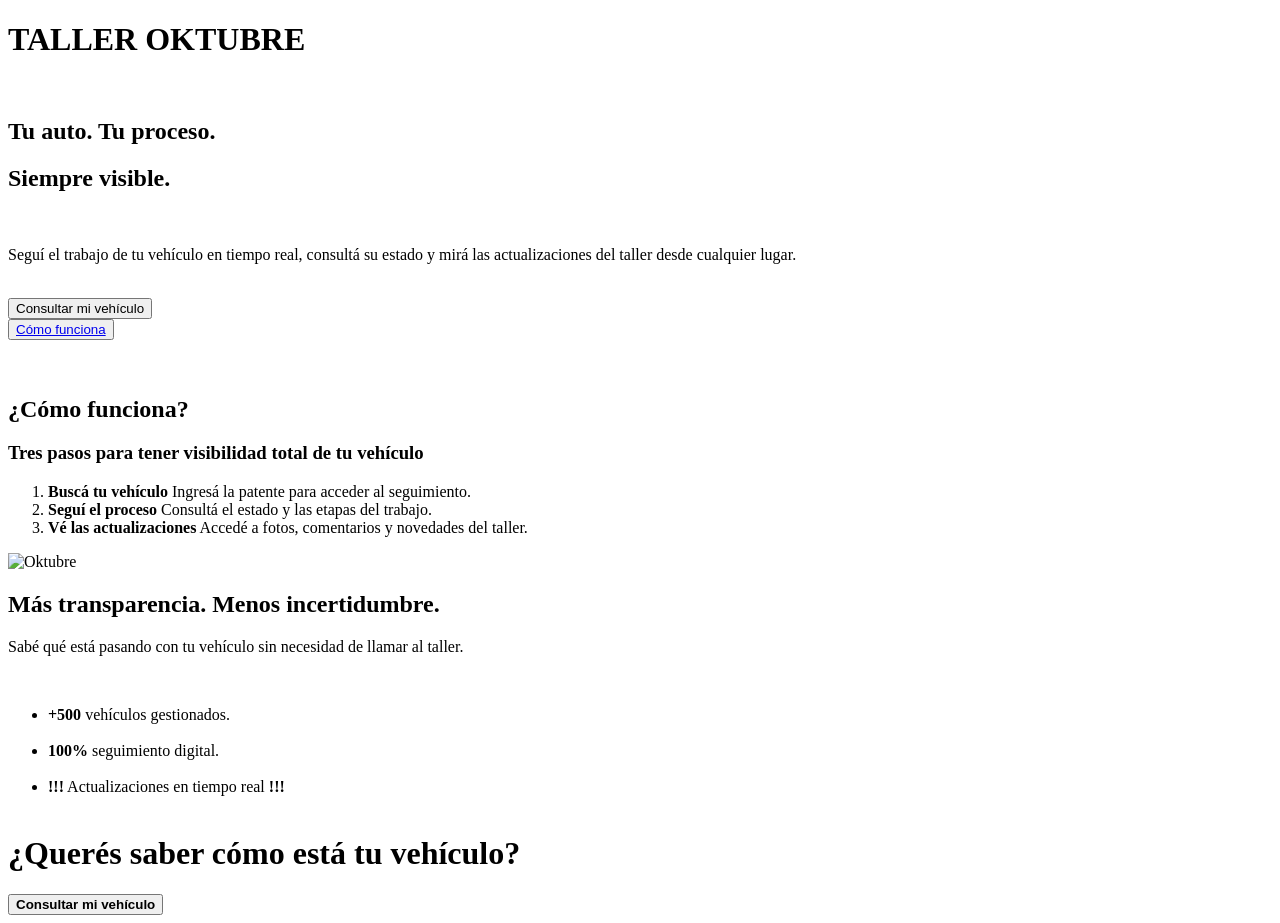
==== index.html @ 421cef33 "actualizacion" ====
<!doctype html>
<html lang="es">
  <head>
    <meta charset="UTF-8" />
    <meta name="viewport" content="width=device-width, initial-scale=1.0" />
    <title>Taller Oktubre</title>
  </head>

  <body>
    <h1>TALLER OKTUBRE</h1>

    <br />

    <h2>Tu auto. Tu proceso.</h2>
    <h2>Siempre visible.</h2>

    <br />

    <p>
      Seguí el trabajo de tu vehículo en tiempo real, consultá su estado y mirá
      las actualizaciones del taller desde cualquier lugar.
    </p>

    <br />

    <button>Consultar mi vehículo</button>

    <br />

    <button>
      <a href="#Funcionamiento">Cómo funciona</a>
    </button>

    <br /><br /><br />

    <h2 id="Funcionamiento">¿Cómo funciona?</h2>

    <h3>Tres pasos para tener visibilidad total de tu vehículo</h3>

    <ol>
      <li>
        <strong>Buscá tu vehículo</strong>
        <span>Ingresá la patente para acceder al seguimiento.</span>
      </li>

      <li>
        <strong>Seguí el proceso</strong>
        <span>Consultá el estado y las etapas del trabajo.</span>
      </li>

      <li>
        <strong>Vé las actualizaciones</strong>
        <span>Accedé a fotos, comentarios y novedades del taller.</span>
      </li>
    </ol>

    <img
      src="https://i.ytimg.com/vi/rQAm0OWeQZY/maxresdefault.jpg"
      alt="Oktubre"
    />

    <h2>Más transparencia. Menos incertidumbre.</h2>
    <p>
      Sabé qué está pasando con tu vehículo sin necesidad de llamar al taller.
    </p>
    <br />
    <ul>
      <p>
        <li><strong>+500</strong> vehículos gestionados.</li>
        <br />
        <li><strong>100%</strong> seguimiento digital.</li>
        <br />
        <li>
          <strong>!!!</strong> Actualizaciones en tiempo real
          <strong>!!!</strong>
        </li>
        <br />
      </p>
    </ul>
    <h1>¿Querés saber cómo está tu vehículo?</h1>
    <button>
      <strong>Consultar mi vehículo</strong>
    </button>
  </body>
</html>
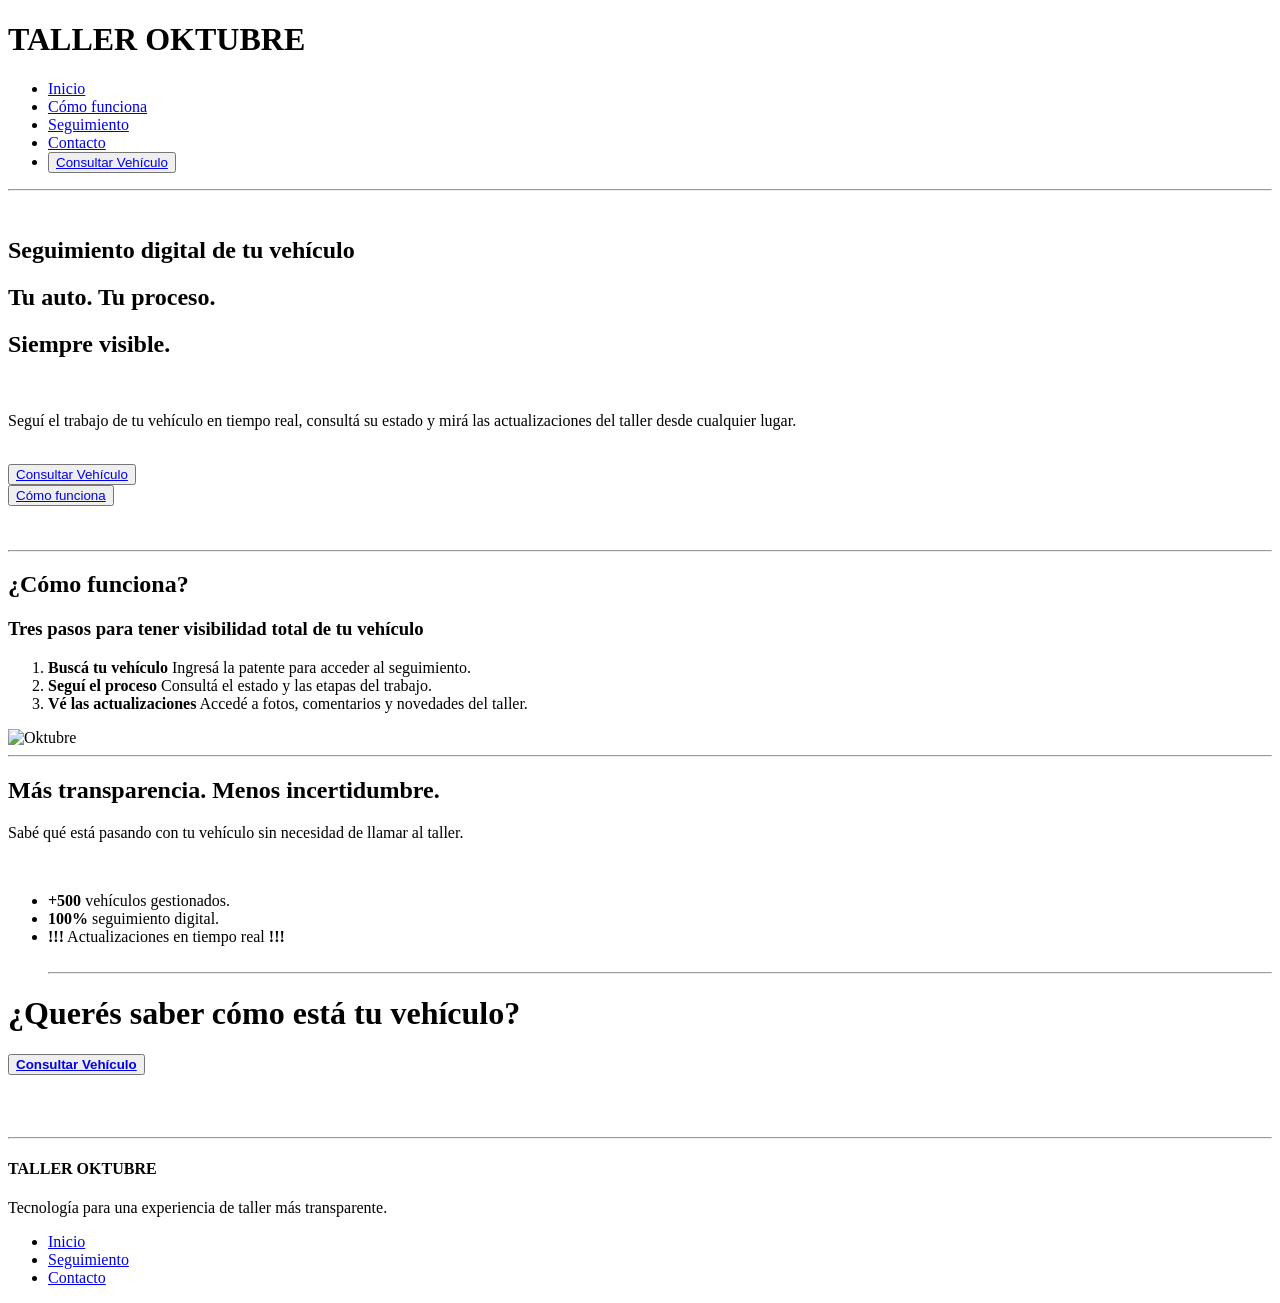
==== commit adee1800: "feaTure: Add link to consultarVehiculo.html in index.html" ====
--- a/index.html
+++ b/index.html
@@ -7,79 +7,112 @@
   </head>
 
   <body>
-    <h1>TALLER OKTUBRE</h1>
+    <header>
+      <h1 id="Inicio">TALLER OKTUBRE</h1>
+      <nav>
+        <ul>
+          <li><a href="#Inicio">Inicio</a></li>
+          <li><a href="#Funcionamiento">Cómo funciona</a></li>
+          <li><a href="#Seguimiento">Seguimiento</a></li>
+          <li><a href="#Contacto">Contacto</a></li>
+          <li>
+            <button>
+              <a href="consultarVehiculo.html">Consultar Vehículo</a>
+            </button>
+          </li>
+        </ul>
+      </nav>
+      <hr />
+    </header>
+    <br />
+    <main>
+      <section>
+        <h1>Seguimiento digital de tu vehículo</h1>
+        <h2>Tu auto. Tu proceso.</h2>
+        <h2>Siempre visible.</h2>
+      </section>
+      <br />
 
-    <br />
+      <p>
+        Seguí el trabajo de tu vehículo en tiempo real, consultá su estado y
+        mirá las actualizaciones del taller desde cualquier lugar.
+      </p>
 
-    <h2>Tu auto. Tu proceso.</h2>
-    <h2>Siempre visible.</h2>
+      <br />
 
-    <br />
+      <button>
+        <a href="consultarVehiculo.html">Consultar Vehículo</a>
+      </button>
 
-    <p>
-      Seguí el trabajo de tu vehículo en tiempo real, consultá su estado y mirá
-      las actualizaciones del taller desde cualquier lugar.
-    </p>
+      <br />
 
-    <br />
+      <button>
+        <a href="#Funcionamiento">Cómo funciona</a>
+      </button>
 
-    <button>Consultar mi vehículo</button>
+      <br /><br /><br />
+      <section>
+        <hr />
+        <h2 id="Funcionamiento">¿Cómo funciona?</h2>
 
-    <br />
+        <h3>Tres pasos para tener visibilidad total de tu vehículo</h3>
 
-    <button>
-      <a href="#Funcionamiento">Cómo funciona</a>
-    </button>
+        <ol>
+          <li>
+            <strong>Buscá tu vehículo</strong>
+            <span>Ingresá la patente para acceder al seguimiento.</span>
+          </li>
 
-    <br /><br /><br />
+          <li>
+            <strong>Seguí el proceso</strong>
+            <span>Consultá el estado y las etapas del trabajo.</span>
+          </li>
 
-    <h2 id="Funcionamiento">¿Cómo funciona?</h2>
-
-    <h3>Tres pasos para tener visibilidad total de tu vehículo</h3>
-
-    <ol>
-      <li>
-        <strong>Buscá tu vehículo</strong>
-        <span>Ingresá la patente para acceder al seguimiento.</span>
-      </li>
-
-      <li>
-        <strong>Seguí el proceso</strong>
-        <span>Consultá el estado y las etapas del trabajo.</span>
-      </li>
-
-      <li>
-        <strong>Vé las actualizaciones</strong>
-        <span>Accedé a fotos, comentarios y novedades del taller.</span>
-      </li>
-    </ol>
-
+          <li>
+            <strong>Vé las actualizaciones</strong>
+            <span>Accedé a fotos, comentarios y novedades del taller.</span>
+          </li>
+        </ol>
+      </section>
+    </main>
     <img
       src="https://i.ytimg.com/vi/rQAm0OWeQZY/maxresdefault.jpg"
       alt="Oktubre"
     />
-
+    <hr />
     <h2>Más transparencia. Menos incertidumbre.</h2>
     <p>
       Sabé qué está pasando con tu vehículo sin necesidad de llamar al taller.
     </p>
     <br />
     <ul>
-      <p>
-        <li><strong>+500</strong> vehículos gestionados.</li>
-        <br />
-        <li><strong>100%</strong> seguimiento digital.</li>
-        <br />
-        <li>
-          <strong>!!!</strong> Actualizaciones en tiempo real
-          <strong>!!!</strong>
-        </li>
-        <br />
-      </p>
+      <li><strong>+500</strong> vehículos gestionados.</li>
+
+      <li><strong>100%</strong> seguimiento digital.</li>
+
+      <li>
+        <strong>!!!</strong> Actualizaciones en tiempo real
+        <strong>!!!</strong>
+      </li>
+      <br />
+      <hr />
     </ul>
-    <h1>¿Querés saber cómo está tu vehículo?</h1>
+    <h1 id="Seguimiento">¿Querés saber cómo está tu vehículo?</h1>
     <button>
-      <strong>Consultar mi vehículo</strong>
+      <a href="consultarVehiculo.html"><strong>Consultar Vehículo</strong></a>
     </button>
+    <br /><br /><br /><br />
+    <hr />
+    <footer>
+      <h4>TALLER OKTUBRE</h4>
+      <span>Tecnología para una experiencia de taller más transparente.</span>
+      <nav>
+        <ul>
+          <li><a href="#Inicio">Inicio</a></li>
+          <li><a href="#Seguimiento">Seguimiento</a></li>
+          <li><a href="#Contacto">Contacto</a></li>
+        </ul>
+      </nav>
+    </footer>
   </body>
 </html>
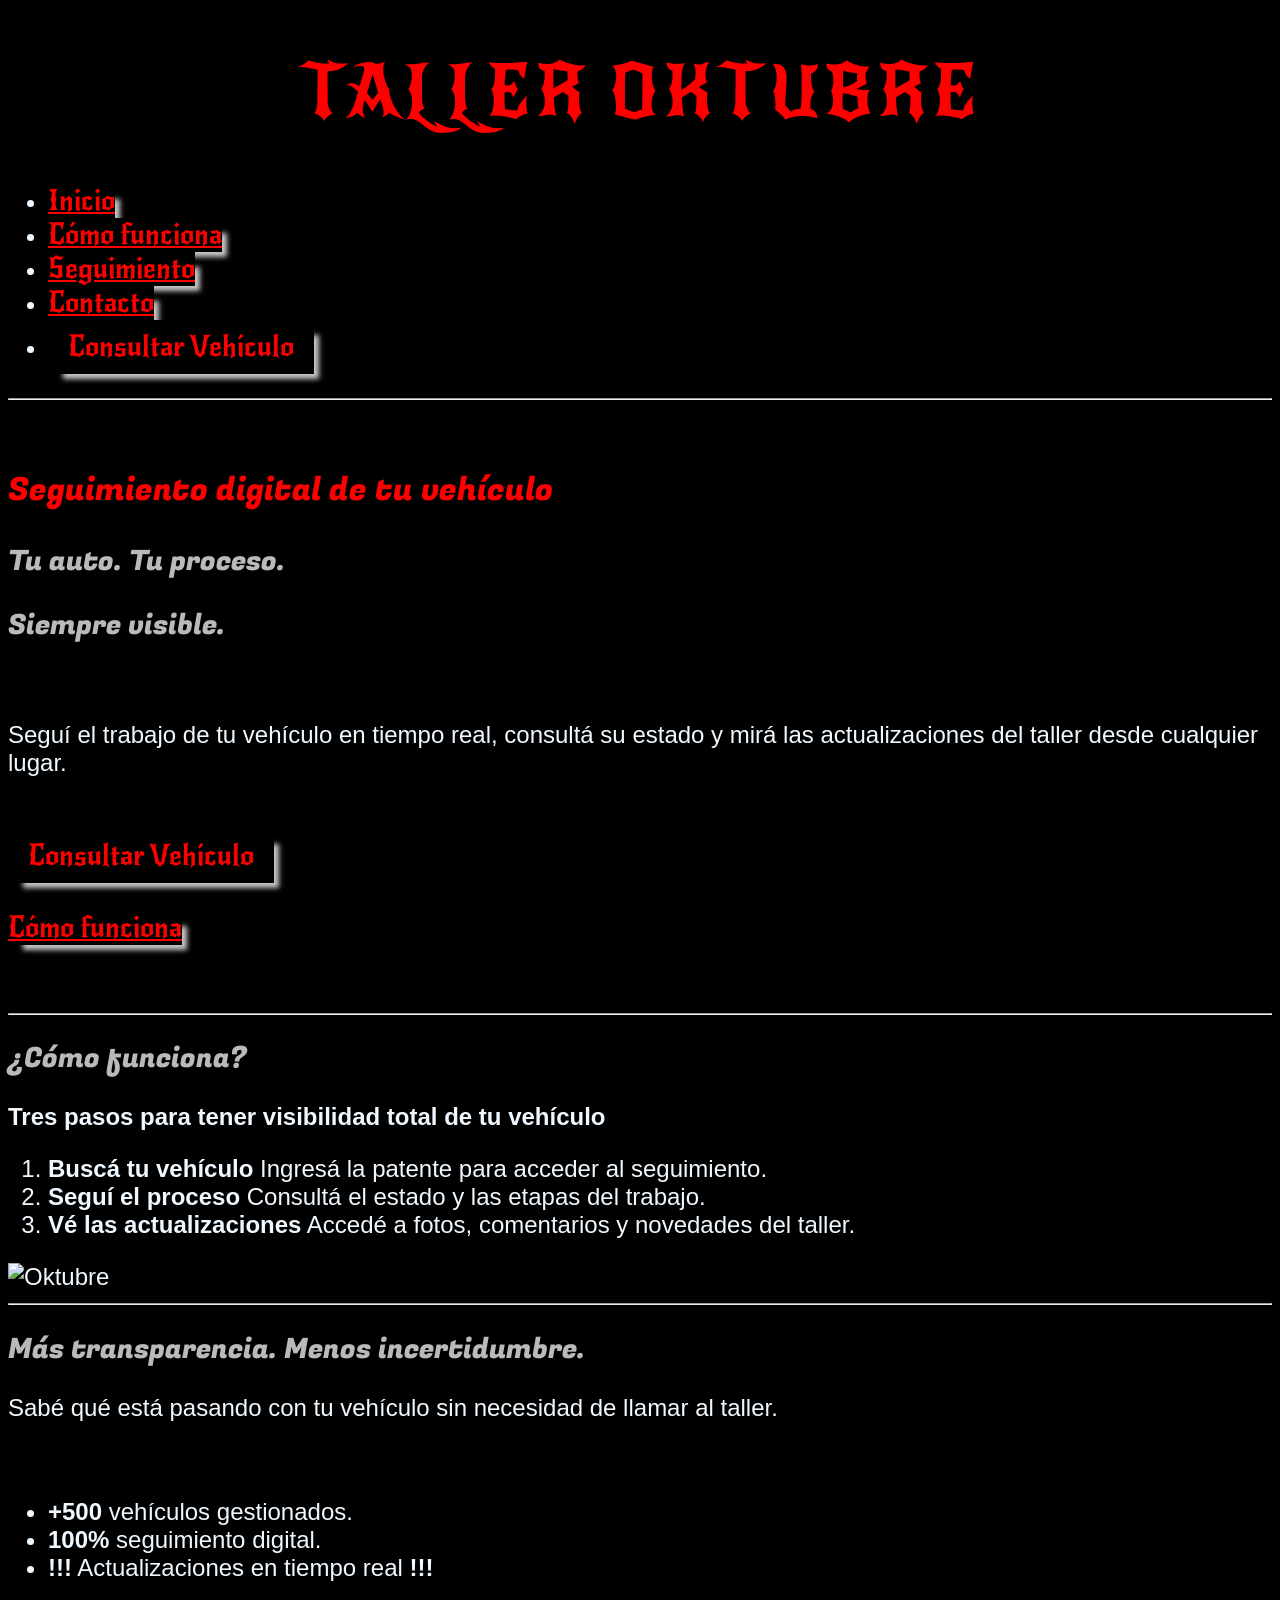
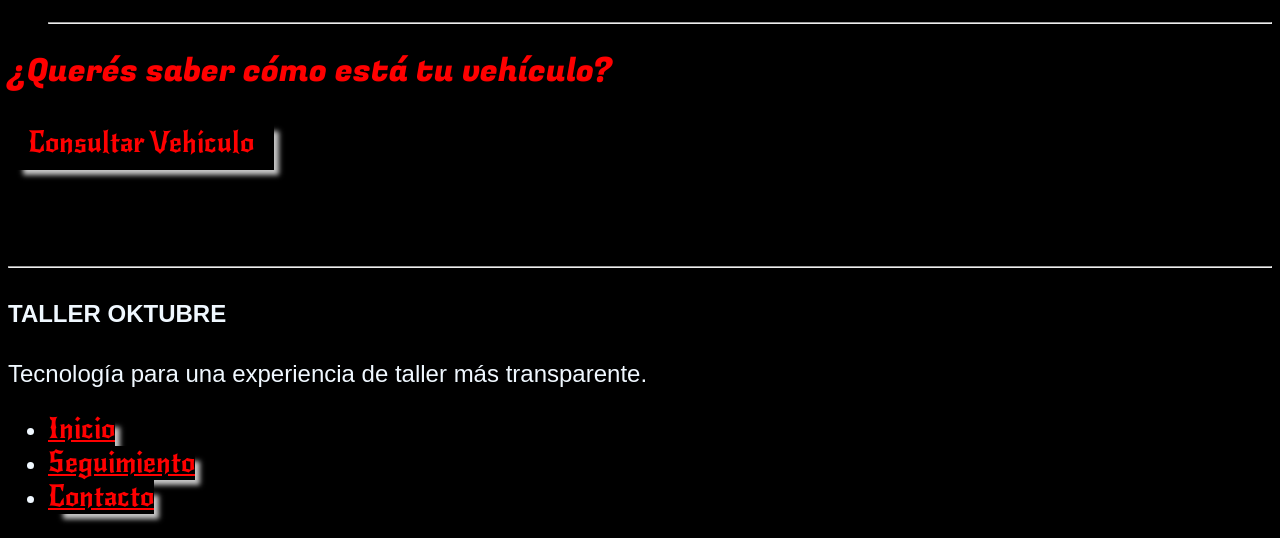
==== commit e8f363fa: "Feature:Estilo" ====
--- a/index.html
+++ b/index.html
@@ -4,6 +4,8 @@
     <meta charset="UTF-8" />
     <meta name="viewport" content="width=device-width, initial-scale=1.0" />
     <title>Taller Oktubre</title>
+    <link rel="stylesheet" href="./style.css" />   
+
   </head>
 
   <body>
@@ -16,9 +18,8 @@
           <li><a href="#Seguimiento">Seguimiento</a></li>
           <li><a href="#Contacto">Contacto</a></li>
           <li>
-            <button>
-              <a href="consultarVehiculo.html">Consultar Vehículo</a>
-            </button>
+              <a class="btn" href="consultarVehiculo.html">Consultar Vehículo</a>
+            
           </li>
         </ul>
       </nav>
@@ -40,15 +41,11 @@
 
       <br />
 
-      <button>
-        <a href="consultarVehiculo.html">Consultar Vehículo</a>
-      </button>
+        <a class="btn" href="consultarVehiculo.html">Consultar Vehículo</a>
 
-      <br />
+      <br/><br/>
 
-      <button>
         <a href="#Funcionamiento">Cómo funciona</a>
-      </button>
 
       <br /><br /><br />
       <section>
@@ -98,9 +95,7 @@
       <hr />
     </ul>
     <h1 id="Seguimiento">¿Querés saber cómo está tu vehículo?</h1>
-    <button>
-      <a href="consultarVehiculo.html"><strong>Consultar Vehículo</strong></a>
-    </button>
+      <a class="btn" href="consultarVehiculo.html">Consultar Vehículo</a>
     <br /><br /><br /><br />
     <hr />
     <footer>
--- a/style.css
+++ b/style.css
@@ -0,0 +1,63 @@
+
+@import url('https://fonts.googleapis.com/css2?family=Fugaz+One&family=New+Rocker&display=swap');* {
+    font-family: Arial, sans-serif;
+    font-size: 24px;
+    background-color: #000000;
+    color:aliceblue
+}
+
+
+
+
+h1 {
+    color: #ff0000;
+    font-size: 32px;
+    font-family: "Fugaz One", sans-serif;
+    font-weight: 50;
+    
+}
+
+#Inicio {
+    font-size:72px;
+    letter-spacing: 4px;
+    font-family: "New Rocker", system-ui;
+    text-align: center;
+}
+
+h2  {
+    color: #bbbaba;
+    font-size: 28px;
+    font-family: "Fugaz One", sans-serif;
+    font-weight: 50;
+}
+
+button {
+    font-size: 32px;
+    color:#ff0000;
+    background-color: #000000;
+    font-family: "New Rocker", system-ui;
+    
+}
+
+a {
+    font-size: 28px;
+    color:#ff0000;
+    font-family: "New Rocker", system-ui;
+    box-shadow: 10px 10px 5px -5px rgba(199,199,199,1);
+    -webkit-box-shadow: 10px 10px 5px -5px rgba(199,199,199,1);
+    -moz-box-shadow: 10px 10px 5px -5px rgba(199,199,199,1);
+    
+}
+
+.btn {
+    font-size: 28px;
+    color:#ff0000;
+    background-color: #000000;
+    font-family: "New Rocker", system-ui;
+    box-shadow: 10px 10px 5px -5px rgba(199,199,199,1);
+    -webkit-box-shadow: 10px 10px 5px -5px rgba(199,199,199,1);
+    -moz-box-shadow: 10px 10px 5px -5px rgba(199,199,199,1);
+    padding: 10px 20px;
+    text-decoration: none;
+    display: inline-block;
+}
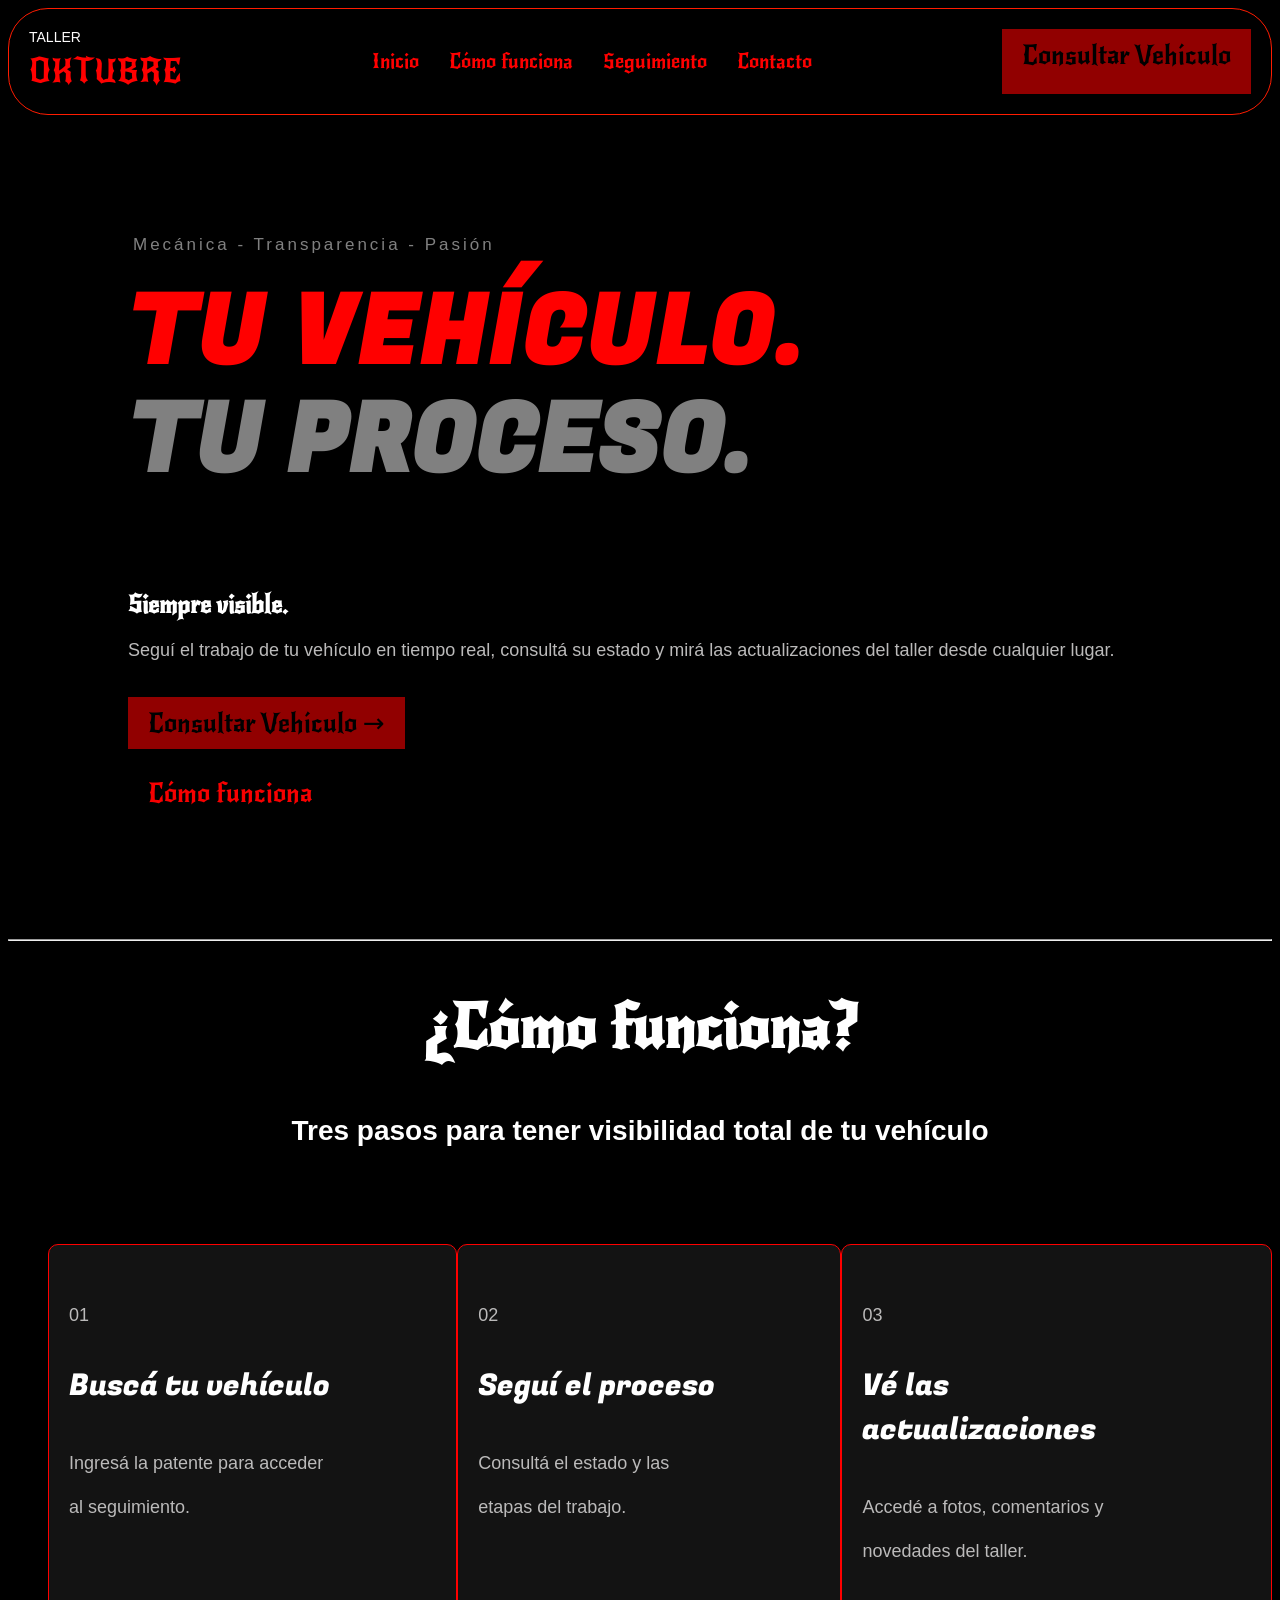
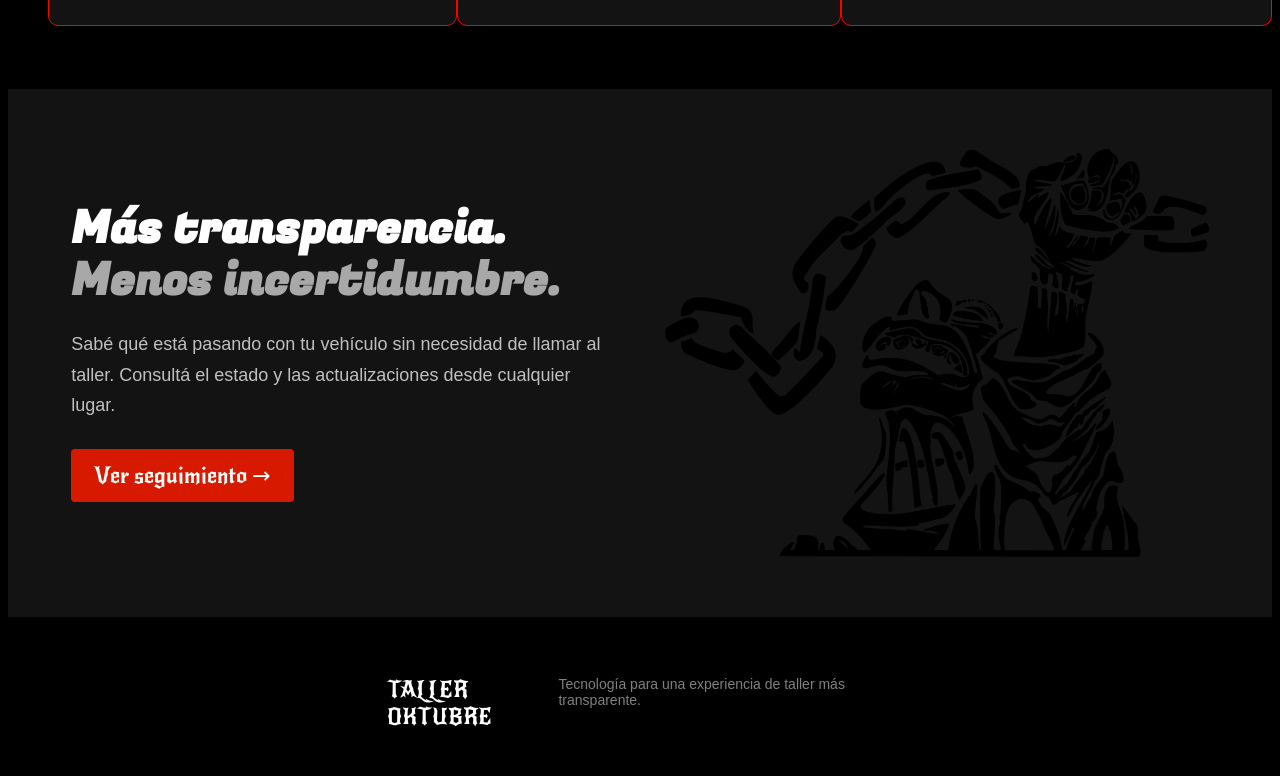
==== commit aba75b5d: "index actualizado" ====
--- a/index.html
+++ b/index.html
@@ -9,30 +9,32 @@
   </head>
 
   <body>
-    <header>
-      <h1 id="Inicio">TALLER OKTUBRE</h1>
-      <nav>
-        <ul>
-          <li><a href="#Inicio">Inicio</a></li>
-          <li><a href="#Funcionamiento">Cómo funciona</a></li>
-          <li><a href="#Seguimiento">Seguimiento</a></li>
-          <li><a href="#Contacto">Contacto</a></li>
-          <li>
-              <a class="btn" href="consultarVehiculo.html">Consultar Vehículo</a>
-            
-          </li>
-        </ul>
+    <header id="Inicio" >
+      <a href="#Inicio">
+        <span class="title-normal">TALLER</span> 
+        <span class="title-brand">OKTUBRE</span>
+      </a>
+      
+      <nav class="nav-inicio">
+          <a href="#Inicio">Inicio</a>
+          <a href="#Funcionamiento">Cómo funciona</a>
+          <a href="#Seguimiento">Seguimiento</a>
+          <a href="#Contacto">Contacto</a>
+          
       </nav>
-      <hr />
+      <a class="btn-inicio" href="consultarVehiculo.html">Consultar Vehículo</a>
+  
     </header>
-    <br />
+    
+  
     <main>
-      <section>
-        <h1>Seguimiento digital de tu vehículo</h1>
-        <h2>Tu auto. Tu proceso.</h2>
-        <h2>Siempre visible.</h2>
-      </section>
-      <br />
+      <div class="hero">
+        <span class="hero-info">Mecánica - Transparencia - Pasión</span>
+
+        <h1 class="hero-titulo">TU VEHÍCULO.</h1>
+        <h2 class="hero-titulo2">TU PROCESO.</h2>
+        <h2 class="hero-subtitulo">Siempre visible.</h2>
+      
 
       <p>
         Seguí el trabajo de tu vehículo en tiempo real, consultá su estado y
@@ -41,73 +43,91 @@
 
       <br />
 
-        <a class="btn" href="consultarVehiculo.html">Consultar Vehículo</a>
+        <a class="hero-btn" href="consultarVehiculo.html">Consultar Vehículo →</a>
 
       <br/><br/>
 
-        <a href="#Funcionamiento">Cómo funciona</a>
-
-      <br /><br /><br />
-      <section>
-        <hr />
-        <h2 id="Funcionamiento">¿Cómo funciona?</h2>
+        <a class="funcionamiento-btn" href="#Funcionamiento">Cómo funciona</a>
+      
+      </div>
+      <hr>
+      <section class="como-funciona" id="Funcionamiento">
+        <h2>¿Cómo funciona?</h2>
 
         <h3>Tres pasos para tener visibilidad total de tu vehículo</h3>
+        <br>
 
-        <ol>
-          <li>
-            <strong>Buscá tu vehículo</strong>
+        <ol class="pasos-funcionamiento">
+          <li class="tarjeta-funcionamiento"> 
+            <span>01</span>
+            
+            <p>Buscá tu vehículo</p>
             <span>Ingresá la patente para acceder al seguimiento.</span>
           </li>
 
-          <li>
-            <strong>Seguí el proceso</strong>
+          <li class="tarjeta-funcionamiento">
+            <span>02</span>
+            <p>Seguí el proceso</p>
             <span>Consultá el estado y las etapas del trabajo.</span>
           </li>
 
-          <li>
-            <strong>Vé las actualizaciones</strong>
+          <li class="tarjeta-funcionamiento">
+            <span>03</span>
+            <p>Vé las actualizaciones</p>
             <span>Accedé a fotos, comentarios y novedades del taller.</span>
           </li>
         </ol>
       </section>
     </main>
-    <img
-      src="https://i.ytimg.com/vi/rQAm0OWeQZY/maxresdefault.jpg"
-      alt="Oktubre"
-    />
-    <hr />
-    <h2>Más transparencia. Menos incertidumbre.</h2>
-    <p>
-      Sabé qué está pasando con tu vehículo sin necesidad de llamar al taller.
-    </p>
-    <br />
-    <ul>
-      <li><strong>+500</strong> vehículos gestionados.</li>
+    
 
-      <li><strong>100%</strong> seguimiento digital.</li>
+    <section class="div-mas-transparencia" id="Seguimiento">
 
-      <li>
-        <strong>!!!</strong> Actualizaciones en tiempo real
-        <strong>!!!</strong>
-      </li>
-      <br />
-      <hr />
-    </ul>
-    <h1 id="Seguimiento">¿Querés saber cómo está tu vehículo?</h1>
-      <a class="btn" href="consultarVehiculo.html">Consultar Vehículo</a>
-    <br /><br /><br /><br />
-    <hr />
+    <div class="transparencia-contenido">
+
+        <!-- TEXTO A LA IZQUIERDA -->
+        <div class="transparencia-texto">
+
+            <h2 class="h2-mas-transparencia">
+                Más transparencia.
+            </h2>
+
+            <h2 class="h2-menos-incertidumbre">
+                Menos incertidumbre.
+            </h2>
+
+            <p>
+                Sabé qué está pasando con tu vehículo
+                sin necesidad de llamar al taller.
+                Consultá el estado y las actualizaciones
+                desde cualquier lugar.
+            </p>
+
+            <a class="ver-seguimiento-btn"
+              href="consultarVehiculo.html">
+                Ver seguimiento →
+            </a>
+
+        </div>
+
+        <!-- IMAGEN A LA DERECHA -->
+        <div class="transparencia-imagen">
+            <img src="images/indio.png" alt="Imagen de Oktubre">
+        </div>
+
+    </div>
+
+  </section>
+
+
+    <br /><br /><br />
+    
     <footer>
-      <h4>TALLER OKTUBRE</h4>
-      <span>Tecnología para una experiencia de taller más transparente.</span>
-      <nav>
-        <ul>
-          <li><a href="#Inicio">Inicio</a></li>
-          <li><a href="#Seguimiento">Seguimiento</a></li>
-          <li><a href="#Contacto">Contacto</a></li>
-        </ul>
-      </nav>
+      <a href="#Inicio">
+        <span class="title-footer">TALLER OKTUBRE</span>
+      </a>
+      <span class="info-footer">Tecnología para una experiencia de taller más transparente.</span>
+
     </footer>
   </body>
 </html>
--- a/style.css
+++ b/style.css
@@ -1,63 +1,345 @@
 
-@import url('https://fonts.googleapis.com/css2?family=Fugaz+One&family=New+Rocker&display=swap');* {
-    font-family: Arial, sans-serif;
+@import url('https://fonts.googleapis.com/css2?family=Fugaz+One&family=New+Rocker&display=swap');
+
+* {
+    background-color: #000000;
+    box-sizing: border-box;
+    text-decoration: none;
+
+}
+
+header {
+    display: flex;
+    justify-content: space-between;
+    text-align: justify;
+    padding: 20px;
+    border-radius: 40px 40px 40px 40px;
+-webkit-border-radius: 40px 40px 40px 40px;
+-moz-border-radius: 40px 40px 40px 40px;
+border: 1px solid #ff1c00;
+}
+
+.nav-inicio {
+    display: flex;
+    justify-content: space-between;
+    text-align: justify;
+    padding: 0px;
+    border-radius: 40px 40px 40px 40px;
+    gap: 10px;
+}
+
+.title-normal {
+    font-size: 14px;
+    color: #fdfbfb;
+    font-family: arial, Helvetica, sans-serif;
+    margin-bottom: 7px;
+    display: flex;
+    
+}
+
+.title-brand {
+    font-size: 32px;
+    color: #ff0000;
+    font-family: "New Rocker", system-ui;
+}
+
+header nav a {
+    color: #ff0000;
+    text-decoration: none;
+    font-size: 20px;
+    margin: 20px 10px;
+    font-family: "New Rocker", system-ui;
+}
+
+header nav a:hover {
+    color: #ffffff;
+    transition: 0.3s;
+}
+
+.btn-inicio {
+    font-size: 26px;
+    color:#000000;
+    background-color: #ff000091;
+    font-family: "New Rocker", system-ui;
+    padding: 10px 20px;
+    text-decoration: none;
+    display: flex;
+    text-align: right;
+}
+
+.btn-inicio:hover {
+    background-color: #000000;
+    color: #ff0000;
+    transition: 0.3s;
+    border: 1px solid #ff0000;
+}
+
+.hero {
+    
+    flex-direction: column;
+    margin: 120px;  
+    
+
+}
+
+.hero-info {
+    margin-bottom: 20px;
+    color: grey;
+    font-size: 17px;
+    font-family:Arial, Helvetica, sans-serif;
+    letter-spacing: 3px;
+    padding: 5px;
+
+}
+
+.hero-titulo {
+    font-size: 95px;
+    letter-spacing: 3px;
+    font-family: "Fugaz One", sans-serif;
+    font-weight: bold;
+    margin-top: 10px;
+    color: #ff0000;
+}
+
+.hero-titulo2 {
+    display: flex;
+    font-size: 95px;
+    letter-spacing: 1px;
+    font-family: "Fugaz One", sans-serif;
+    gap: 34px;
+    color: grey;
+    margin-top:-95px;
+}
+
+.hero-subtitulo {
+    font-family: "New Rocker", system-ui;
+    color: white;
     font-size: 24px;
+    margin-top: 18px;
+}
+
+div p {
+    font-family: "arial", Helvetica, sans-serif;
+    color: #bbbaba;
+    font-size: 18px;
+    margin-top: 18px;
+    text-align: justify;
+}
+
+.hero-btn {
+    font-size: 26px;
+    color: #000000;
+    background-color: #ff000091;
+    font-family: "New Rocker", system-ui;
+    padding: 10px 20px;
+    text-decoration: none;
+    display: inline-flex;
+}
+
+.hero-btn:hover {
     background-color: #000000;
-    color:aliceblue
-}
-
-
-
-
-h1 {
-    color: #ff0000;
-    font-size: 32px;
+    color: #ff0000;
+    transition: 0.3s;
+    border: 1px solid #ff0000;
+}
+
+.funcionamiento-btn {
+    font-size: 26px;
+    color: #f70000;
+    background-color: #00000091;
+    font-family: "New Rocker", system-ui;
+    padding: 10px 20px;
+    text-decoration: none;
+    display: inline-flex;
+}
+
+.funcionamiento-btn:hover {
+    background-color: #f30000;
+    color: #000000;
+    transition: 0.3s;
+    border: 1px solid grey;
+}
+
+
+.como-funciona {
+    color: white;
+    text-align: center;
+    font-size: 40px;
+    font-family: "New Rocker", system-ui;
+
+}
+
+.como-funciona h3  {
+    font-size: 28px;
+    color: #ffffff;
+    font-family: arial, Helvetica, sans-serif;
+}
+
+.pasos-funcionamiento {
+    display: flex;
+    justify-content: space-between; 
+    font-size: 20px;
+    color: #ffffff;
+    font-family: arial, Helvetica, sans-serif;
+    margin-top: 20px;
+
+}
+
+.pasos-funcionamiento p{
+    background-color: rgb(19, 19, 19);
+    
+}
+
+
+.tarjeta-funcionamiento {
+    text-align: left;
     font-family: "Fugaz One", sans-serif;
-    font-weight: 50;
-    
-}
-
-#Inicio {
-    font-size:72px;
-    letter-spacing: 4px;
-    font-family: "New Rocker", system-ui;
-    text-align: center;
-}
-
-h2  {
+    font-size: 30px;
+    display: inline-block;
+    background-color: rgb(19, 19, 19);
+    border: 1px solid #ff0000;
+    padding-top: 45px; padding-bottom: 55px; padding-left: 20px; padding-right: 125px;
+    border-radius: 10px;
+}
+
+.tarjeta-funcionamiento span {
+    background-color: rgb(19, 19, 19);
+    font-family: "arial", Helvetica, sans-serif;
     color: #bbbaba;
-    font-size: 28px;
+    font-size: 18px;
+    margin-top: 18px;
+    text-align: justify;
+}
+
+.div-mas-transparencia {
+    background-color: #131313;
+    padding: 60px 5%;
+    margin-top: 5%;
+}
+
+.transparencia-contenido {
+    display: flex;
+    flex-direction: row;
+    align-items: center;
+    gap: 50px;
+    background-color: #131313;
+    max-width: 1300px;
+    margin: 0 auto;
+}
+
+/* TEXTO A LA IZQUIERDA */
+
+.transparencia-texto {
+    flex: 1;
+    min-width: 0;
+    background-color: #131313;
+    display: flex;
+    flex-direction: column;
+    align-items: flex-start;
+}
+
+/* TITULOS */
+
+.h2-mas-transparencia,
+.h2-menos-incertidumbre {
+    background-color: #131313;
     font-family: "Fugaz One", sans-serif;
-    font-weight: 50;
-}
-
-button {
-    font-size: 32px;
-    color:#ff0000;
+    font-size: clamp(30px, 3.5vw, 55px);
+    line-height: 1.15;
+    padding: 0;
+    margin: 0;
+}
+
+.h2-mas-transparencia {
+    color: #ffffff;
+    background-color: #131313;
+}
+
+.h2-menos-incertidumbre {
+    color: #a8a8a8;
+    background-color: #131313;
+}
+
+/* PARRAFO */
+
+.transparencia-texto p {
+    background-color: #131313;
+    color: #c0c0c0;
+    font-family: Arial, Helvetica, sans-serif;
+    font-size: 18px;
+    line-height: 1.7;
+    text-align: left;
+
+    margin: 22px 0 0;
+}
+
+/* BOTON */
+
+.ver-seguimiento-btn {
+    display: inline-flex;
+    align-items: center;
+    justify-content: center;
+
+    margin-top: 28px;
+    padding: 12px 22px;
+
+    background-color: #d71900;
+    color: #ffffff;
+    font-family: "New Rocker", system-ui;
+    font-size: 22px;
+
+    text-decoration: none;
+    border: 1px solid transparent;
+    border-radius: 4px;
+    transition: 0.3s;
+}
+
+.ver-seguimiento-btn:hover {
     background-color: #000000;
-    font-family: "New Rocker", system-ui;
-    
-}
-
-a {
-    font-size: 28px;
-    color:#ff0000;
-    font-family: "New Rocker", system-ui;
-    box-shadow: 10px 10px 5px -5px rgba(199,199,199,1);
-    -webkit-box-shadow: 10px 10px 5px -5px rgba(199,199,199,1);
-    -moz-box-shadow: 10px 10px 5px -5px rgba(199,199,199,1);
-    
-}
-
-.btn {
-    font-size: 28px;
-    color:#ff0000;
-    background-color: #000000;
-    font-family: "New Rocker", system-ui;
-    box-shadow: 10px 10px 5px -5px rgba(199,199,199,1);
-    -webkit-box-shadow: 10px 10px 5px -5px rgba(199,199,199,1);
-    -moz-box-shadow: 10px 10px 5px -5px rgba(199,199,199,1);
-    padding: 10px 20px;
-    text-decoration: none;
-    display: inline-block;
+    color: #ff1c00;
+    border-color: #ff1c00;
+}
+
+.transparencia-imagen {
+    background-color: #131313;
+    flex: 1;
+    min-width: 0;
+}
+
+.transparencia-imagen img {
+background-color: #131313;
+    display: block;
+    width: 100%;
+    max-width: 550px;
+    height: auto;
+    margin-left: auto;
+
+}
+
+
+/*footer*/
+
+footer {
+    display: flex;
+    justify-content: space-between;
+    padding: 5px 30%; padding-bottom: 3%;
+
+
+}
+
+
+
+.title-footer {
+    font-size: 22px;
+    color: #ffffff;
+    font-family: "New Rocker", system-ui;
+    
+}
+
+
+.info-footer {
+    font-size: 14px;
+    font-family: Arial, Helvetica, sans-serif;
+    color: grey;
+
 }
